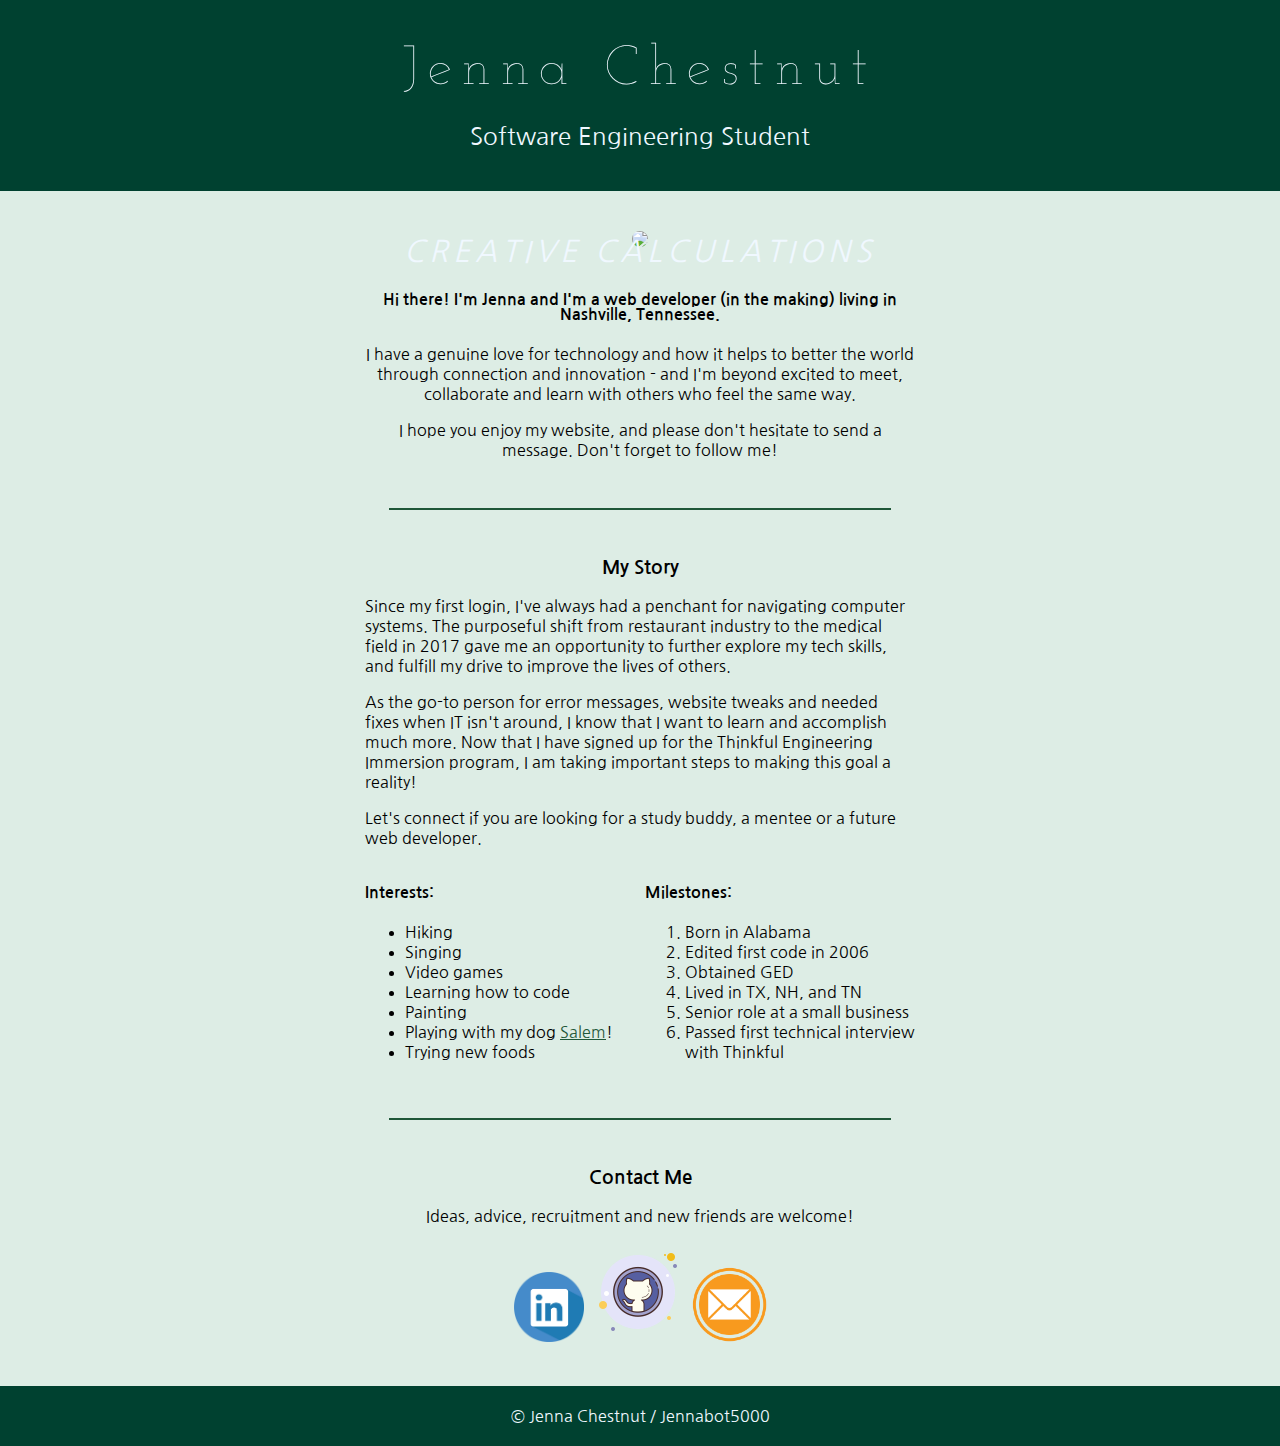
==== index.html @ 4c501657 "hopeful fix with articles/sections" ====
<!doctype html>
<html>
  <!-- head of the webpage includes title, meta details and stylesheet links -->
  <head>
   <meta charset="utf-8">
   <meta name="viewport" content="width=device-width">
   <title>Jenna Chestnut - Thinkful Student</title>
   <link href="http://cdnjs.cloudflare.com/ajax/libs/normalize/3.0.1/normalize.min.css" rel="stylesheet" type="text.css">
   <link href="style.css" rel="stylesheet" type="text/css">
  </head>

<!-- body of the webpage contains all of the visible content -->
<body>
  <header>
   <h1>Jenna Chestnut</h1>
   <h2>Software Engineering Student</h2>
  </header>

<main>

<!-- this article contains the "intro" section -->
<article class="center wrapper space">
<!-- Headshot -->
<img src="https://gdurl.com/B2HM" class="round" width=500px>

<p class="special">CREATIVE CALCULATIONS</p>

<h4>Hi there! I'm Jenna and I'm a web developer (in the making) living in Nashville, Tennessee.</h4>
  <p>I have a genuine love for technology and how it helps to better the world through connection and innovation - and I'm beyond excited to meet, collaborate and learn with others who feel the same way.</p>
  I hope you enjoy my website, and please don't hesitate to send a message. Don't forget to follow me!
</article>

<hr> <!-- horizontal ruler -->

<!-- this article contains the "about me" section and keeps our lists together within the column -->
<article class="wrapper">
<h3>My Story</h3>

  <p>Since my first login, I've always had a penchant for navigating computer systems. The purposeful shift from restaurant industry to the medical field in 2017 gave me an opportunity to further explore my tech skills, and fulfill my drive to improve the lives of others. </p>
  
  <p>As the go-to person for error messages, website tweaks and needed fixes when IT isn't around, I know that I want to learn and accomplish much more. Now that I have signed up for the Thinkful Engineering Immersion program, I am taking important steps to making this goal a reality!</p>

  <p>Let's connect if you are looking for a study buddy, a mentee or a future web developer.</p>

<section class="floatleft space"><!-- list on the left -->
  <h4>Interests:</h4>
  <ul><!-- unordered list -->
    <li>Hiking</li>
    <li>Singing</li>
    <li>Video games</li>
    <li>Learning how to code</li>
    <li>Painting</li>
    <li>Playing with my dog <a href="https://gdurl.com/cHqw" target="_blank">Salem</a>!</li>
    <li>Trying new foods</li>
    </ul>
   </section>

  <section class="floatright"><!-- list on the right -->
  <h4>Milestones:</h4>
  <ol><!-- ordered list -->
    <li>Born in Alabama</li>
    <li>Edited first code in 2006</li>
    <li>Obtained GED</li>
    <li>Lived in TX, NH, and TN</li>
    <li>Senior role at a small business
    <li>Passed first technical interview <br>with Thinkful</li>
  </ol>
  </section>
</article>

<hr> <!-- horizontal ruler -->

<!-- this article contains the "contact me" section -->
<article class="center space wrapper">

<h3>Contact Me</h3>
  <p>Ideas, advice, recruitment and new friends are welcome!</p> 

  <!-- Contact me buttons -->
  <a href="https://www.linkedin.com/in/jenna-chestnut/" target="_blank"><img src="./images/linkedin-icon.png" width=70px alt="LinkedIn"></a>

  <a href="https://github.com/jenna-chestnut" target="_blank"><img src="./images/githublogo.png" alt="GitHub" width=100px></a>

  <a href="mailto:jennabot5000@gmail.com"><img src="./images/email-icon-orange.jpg" alt="Send an Email" width=75px></a>
</article>

</main>

  <footer>
     © Jenna Chestnut / Jennabot5000
  </footer>

 </body>
</html>
---- style.css ----
@import url('https://fonts.googleapis.com/css2?family=Nanum+Gothic&display=swap');
@import url('https://fonts.googleapis.com/css2?family=Dosis&family=Josefin+Slab:wght@300&display=swap'); /* imported fonts from Google to be used on webpage */

/* edits to entire areas - fonts, margins, backgrounds, alignment and padding */

body {
  background-color: rgba(166, 206, 185, 0.377);
  background-image: url();
  font-family: 'Nanum Gothic', sans-serif;
  margin:0%;
}

header, footer {
  background-color: rgb(0, 65, 48);
  color: aliceblue;
  text-align: center;
  padding: 20px 0 20px 0;
  margin: 0 auto; /* this helps the site to adjust for mobile device orientation */
  min-width: 700px;
}

/* edits to particular sections - fonts, margins, alignment and padding */

main {
  padding-top: 40px;
  margin: 0 auto; /* this helps the site to adjust for mobile device orientation */
  min-width: 700px; /* this keeps any margins from over-adjusting */
}

h1 {
  font-family: 'Josefin Slab', serif;
  font-size: 55px;
  line-height: 50%;
  letter-spacing: 10px;
  font-weight: lighter;
}

h2 {
  font-weight: lighter;
}

h3 {
  text-align:center;
  padding-top:30px;
}

/* this rule prevents these sections from getting caught in the "float" */
hr, h3, p {
  clear:both;
} 

/* this edits our horizontal ruler to it's pretty color and specific width */
hr {
  border: 1px solid rgb(31, 87, 56);
  width: 500px;
}

/* these rules edit our hyperlink text - we only have one of this type on this page right now */
a:link, a:visited {
color: rgb(31, 87, 56);
}

a:hover {
letter-spacing:5px;
font-weight: bold;
}

a:active {
color: yellow;
}

/* Using "float" to put my lists side by side */
.floatleft {
  float: left;
}

.floatright {
  float: right;
}

/*using "center" to center entire div content */
.center {
  text-align:center;
}

/* rounded corners on my photo */
.round {
  border-radius:25px;
}

/* edit a single line of text */
.special {
  color: aliceblue;
  font-size: 30px;
  letter-spacing: 5px;
  font-style: italic;
  margin: 0px;
  padding-bottom: 20px;
  line-height:0px;
}

/* these create a more uniform/consolidated look between certain divs*/
.space {
  padding-bottom:40px;
}

.wrapper {
  width:550px;
  margin:auto;
}
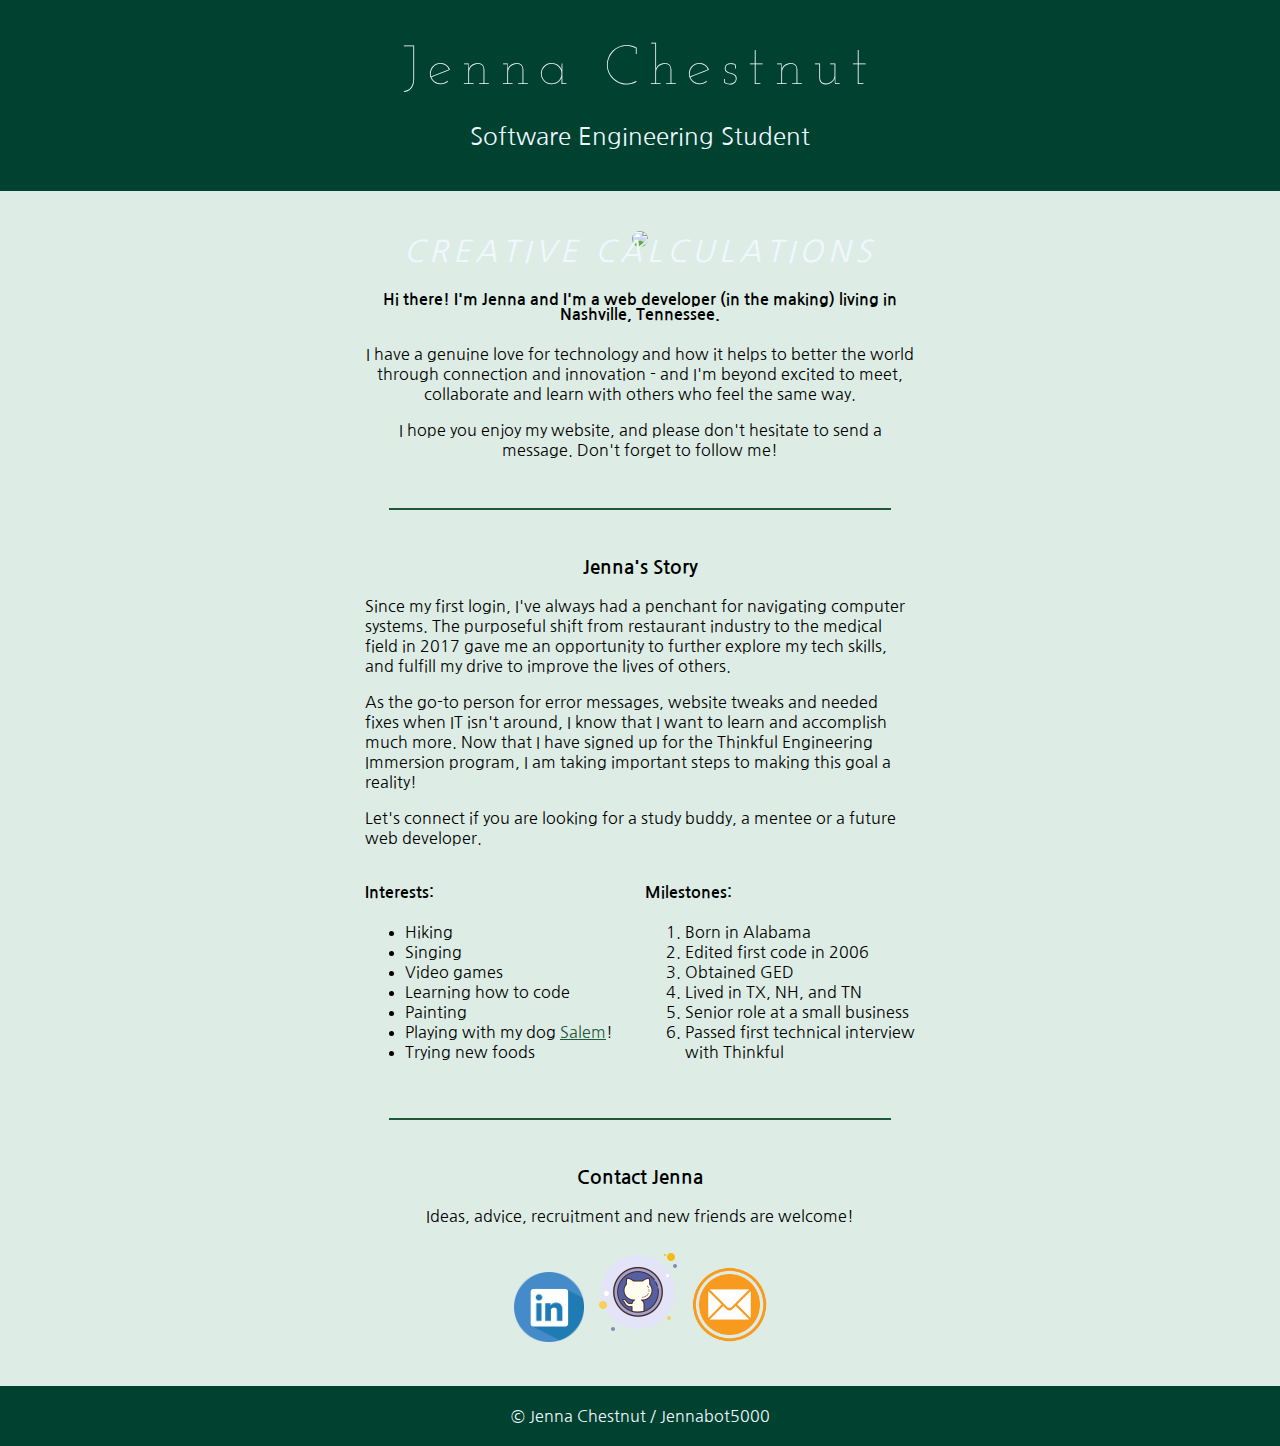
==== commit d43b4745: "articles/sections in lieu of divs" ====
--- a/index.html
+++ b/index.html
@@ -1,4 +1,4 @@
- <!doctype html>
+<!doctype html>
 <html>
   <!-- head of the webpage includes title, meta details and stylesheet links -->
   <head>
@@ -34,7 +34,7 @@
 
 <!-- this article contains the "about me" section and keeps our lists together within the column -->
 <article class="wrapper">
-<h3>My Story</h3>
+<h3>Jenna's Story</h3>
 
   <p>Since my first login, I've always had a penchant for navigating computer systems. The purposeful shift from restaurant industry to the medical field in 2017 gave me an opportunity to further explore my tech skills, and fulfill my drive to improve the lives of others. </p>
   
@@ -73,7 +73,7 @@
 <!-- this article contains the "contact me" section -->
 <article class="center space wrapper">
 
-<h3>Contact Me</h3>
+<h3>Contact Jenna</h3>
   <p>Ideas, advice, recruitment and new friends are welcome!</p> 
 
   <!-- Contact me buttons -->
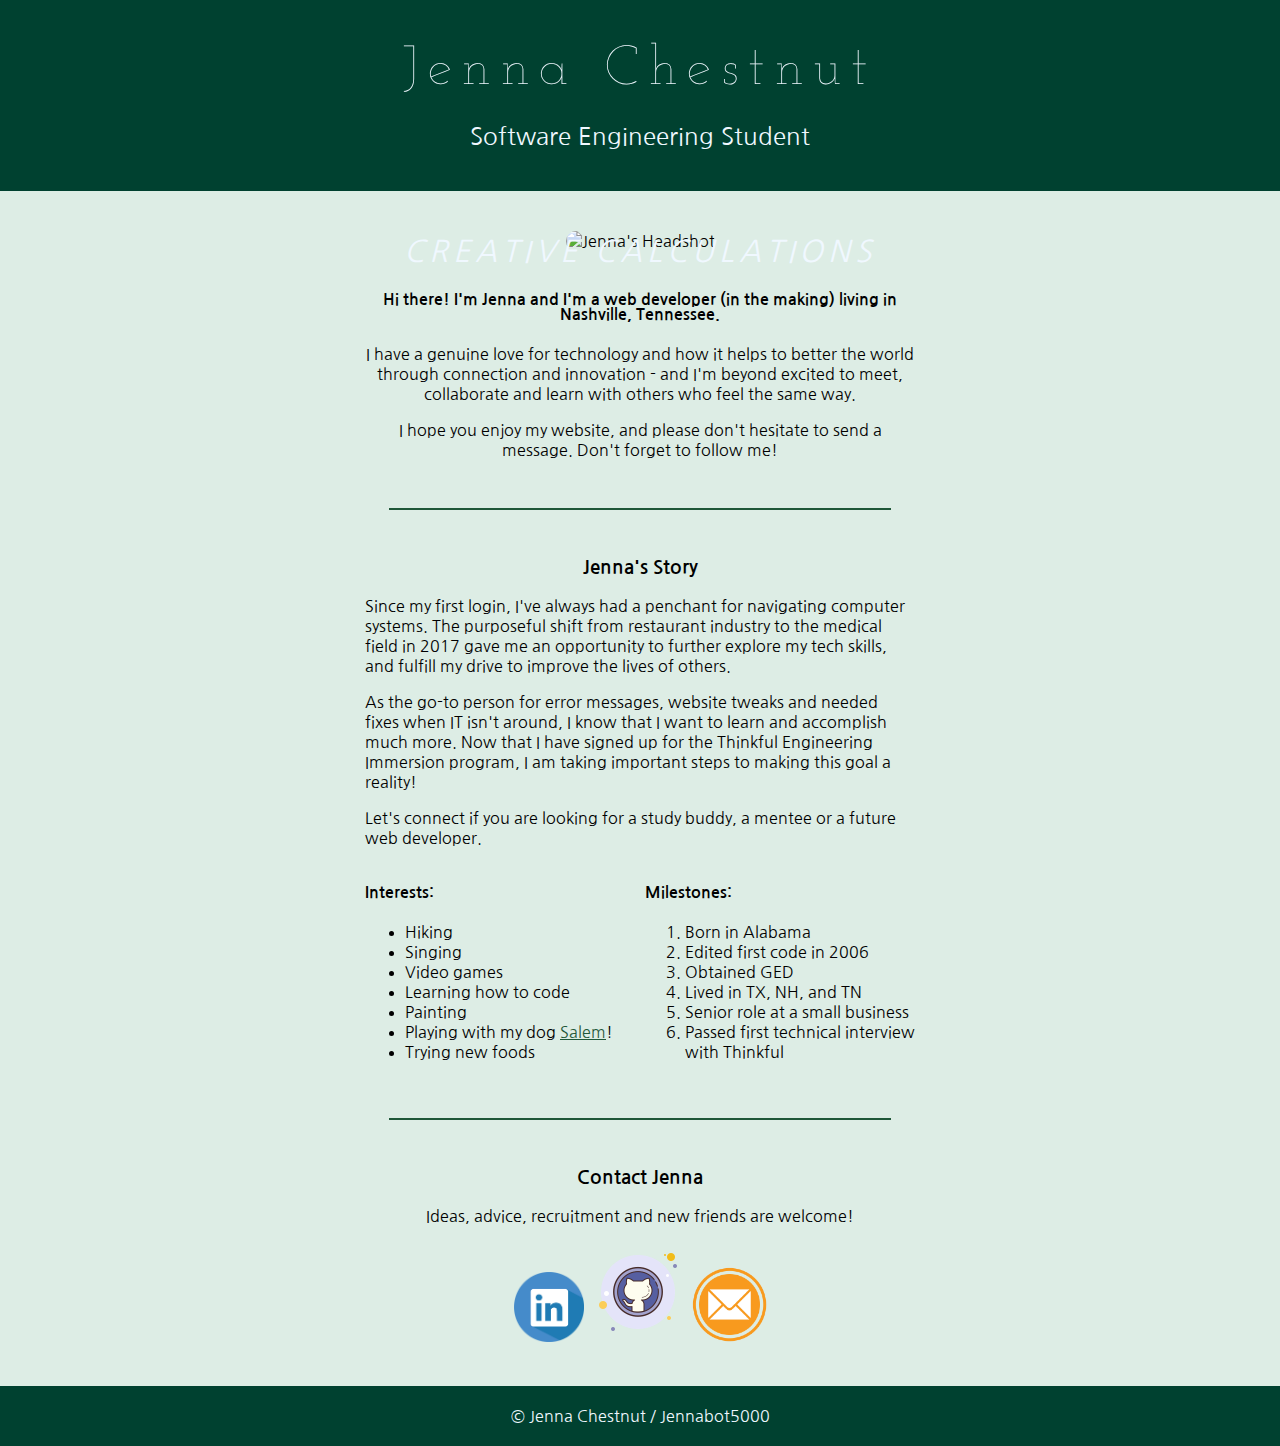
==== commit 2de6c586: "additional fixes according to validation" ====
--- a/index.html
+++ b/index.html
@@ -5,7 +5,7 @@
    <meta charset="utf-8">
    <meta name="viewport" content="width=device-width">
    <title>Jenna Chestnut - Thinkful Student</title>
-   <link href="http://cdnjs.cloudflare.com/ajax/libs/normalize/3.0.1/normalize.min.css" rel="stylesheet" type="text.css">
+   <link href="http://cdnjs.cloudflare.com/ajax/libs/normalize/3.0.1/normalize.min.css" rel="stylesheet" type="text/css">
    <link href="style.css" rel="stylesheet" type="text/css">
   </head>
 
@@ -21,7 +21,7 @@
 <!-- this article contains the "intro" section -->
 <article class="center wrapper space">
 <!-- Headshot -->
-<img src="https://gdurl.com/B2HM" class="round" width=500px>
+<img src="https://gdurl.com/B2HM" class="round" alt="Jenna's Headshot" width=500>
 
 <p class="special">CREATIVE CALCULATIONS</p>
 
@@ -79,9 +79,9 @@
   <!-- Contact me buttons -->
   <a href="https://www.linkedin.com/in/jenna-chestnut/" target="_blank"><img src="./images/linkedin-icon.png" width=70px alt="LinkedIn"></a>
 
-  <a href="https://github.com/jenna-chestnut" target="_blank"><img src="./images/githublogo.png" alt="GitHub" width=100px></a>
+  <a href="https://github.com/jenna-chestnut" target="_blank"><img src="./images/githublogo.png" alt="GitHub" width=100></a>
 
-  <a href="mailto:jennabot5000@gmail.com"><img src="./images/email-icon-orange.jpg" alt="Send an Email" width=75px></a>
+  <a href="mailto:jennabot5000@gmail.com"><img src="./images/email-icon-orange.jpg" alt="Send an Email" width=75></a>
 </article>
 
 </main>
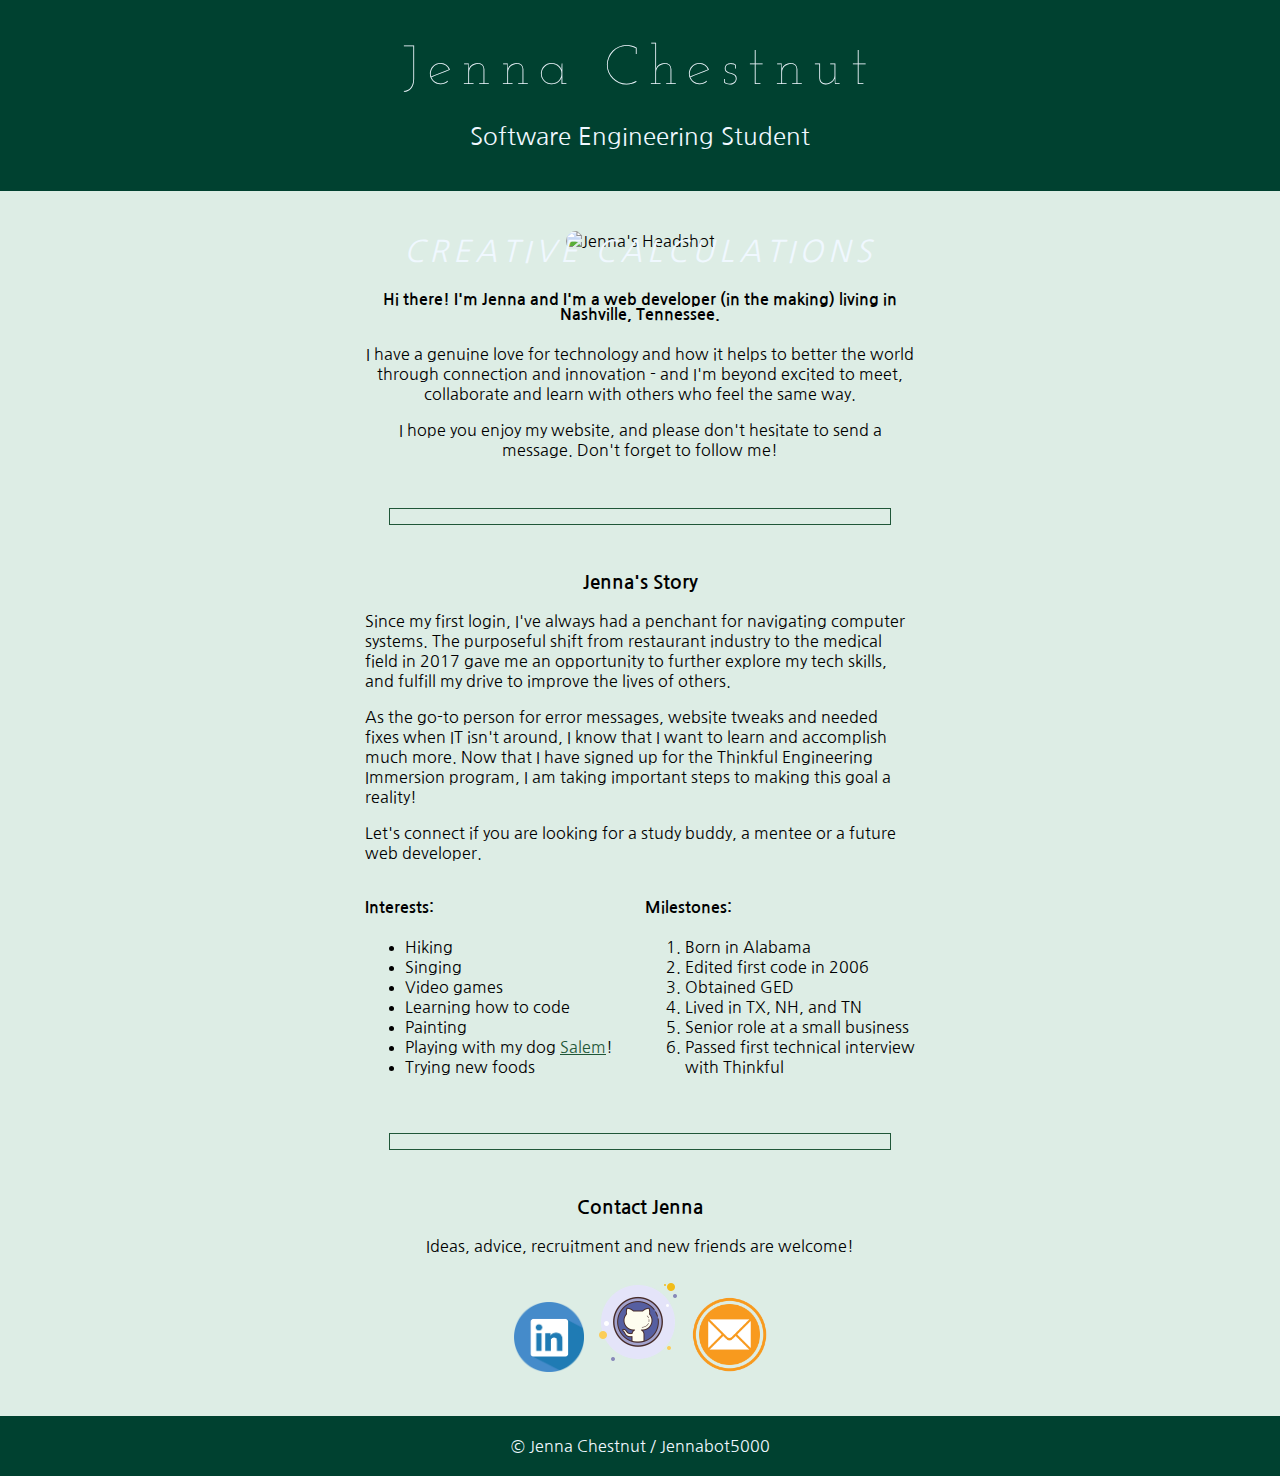
==== commit 469ad314: "Update index.html" ====
--- a/index.html
+++ b/index.html
@@ -1,5 +1,5 @@
 <!doctype html>
-<html>
+<html lang="en">
   <!-- head of the webpage includes title, meta details and stylesheet links -->
   <head>
    <meta charset="utf-8">
@@ -77,7 +77,7 @@
   <p>Ideas, advice, recruitment and new friends are welcome!</p> 
 
   <!-- Contact me buttons -->
-  <a href="https://www.linkedin.com/in/jenna-chestnut/" target="_blank"><img src="./images/linkedin-icon.png" width=70px alt="LinkedIn"></a>
+  <a href="https://www.linkedin.com/in/jenna-chestnut/" target="_blank"><img src="./images/linkedin-icon.png" width=70 alt="LinkedIn"></a>
 
   <a href="https://github.com/jenna-chestnut" target="_blank"><img src="./images/githublogo.png" alt="GitHub" width=100></a>
 
--- a/style.css
+++ b/style.css
@@ -49,10 +49,11 @@
   clear:both;
 } 
 
-/* this edits our horizontal ruler to it's pretty color and specific width */
+/* this edits our horizontal ruler to it's pretty color and specific size */
 hr {
   border: 1px solid rgb(31, 87, 56);
   width: 500px;
+  height: 15px;
 }
 
 /* these rules edit our hyperlink text - we only have one of this type on this page right now */
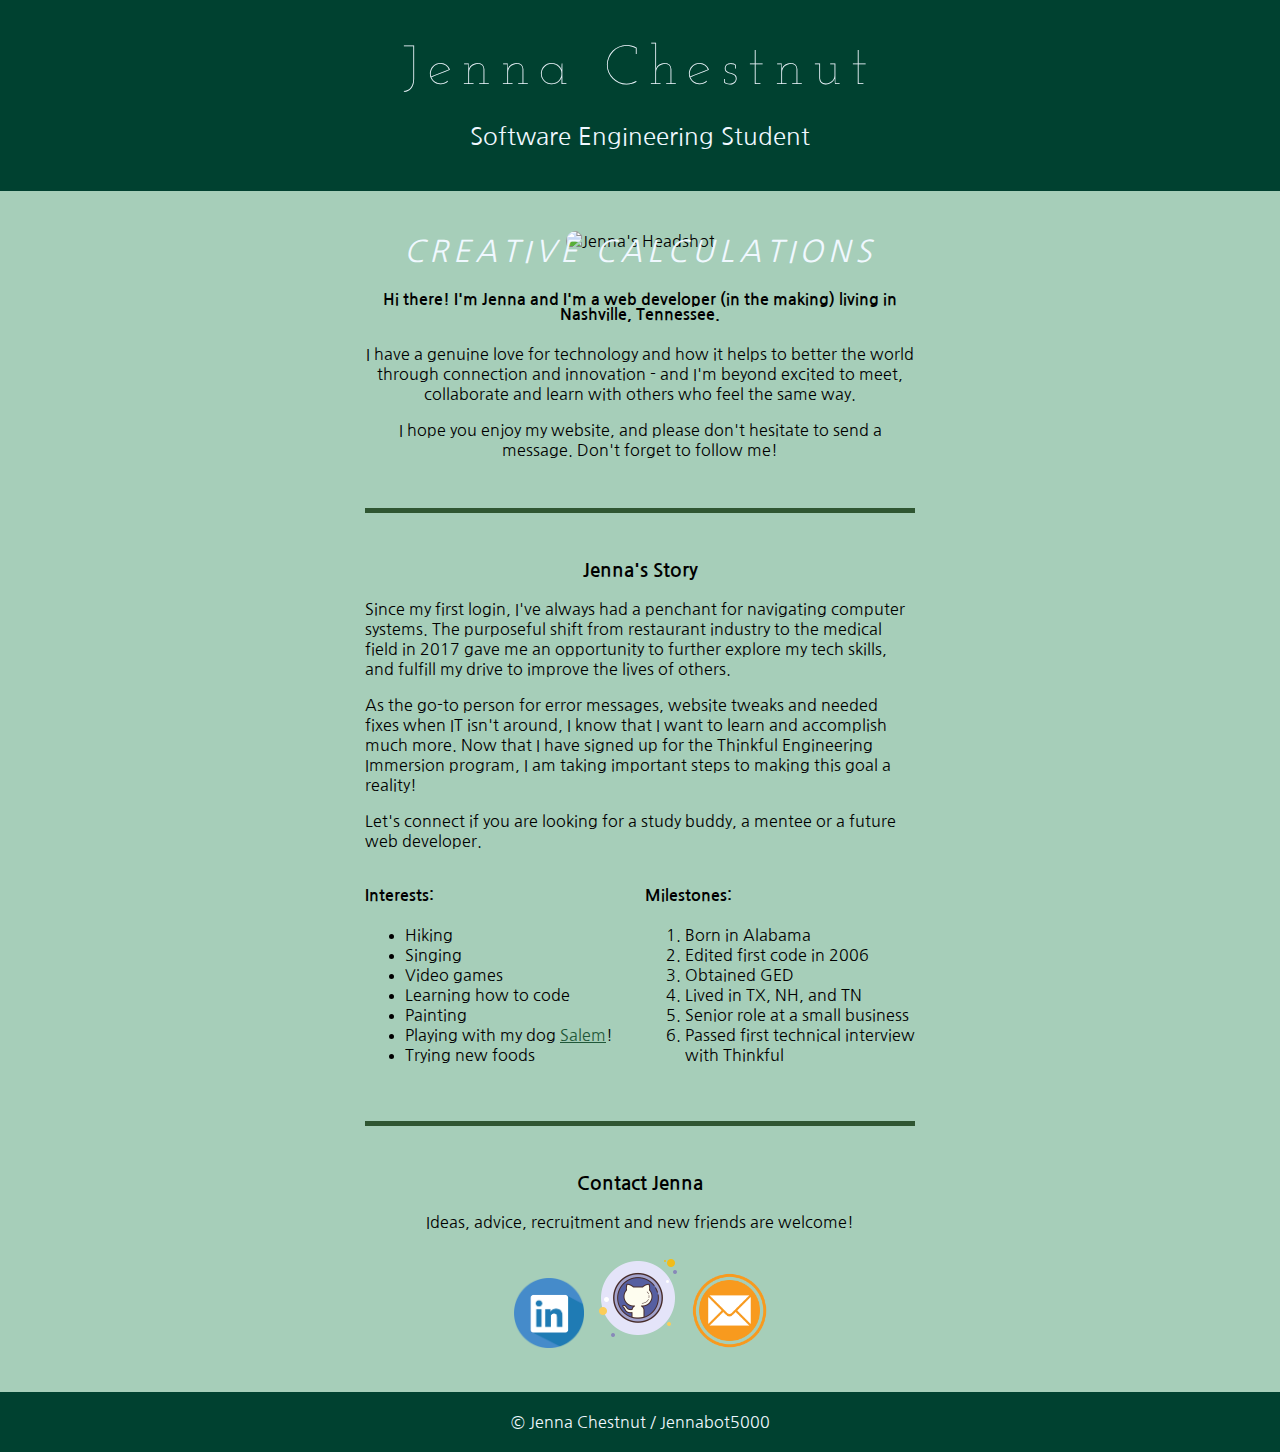
==== commit c9c9ce36: "setting up center column for content!" ====
--- a/index.html
+++ b/index.html
@@ -17,6 +17,7 @@
   </header>
 
 <main>
+  <div class="column">
 
 <!-- this article contains the "intro" section -->
 <article class="center wrapper space">
@@ -84,6 +85,7 @@
   <a href="mailto:jennabot5000@gmail.com"><img src="./images/email-icon-orange.jpg" alt="Send an Email" width=75></a>
 </article>
 
+  </div>
 </main>
 
   <footer>
--- a/style.css
+++ b/style.css
@@ -4,8 +4,9 @@
 /* edits to entire areas - fonts, margins, backgrounds, alignment and padding */
 
 body {
-  background-color: rgba(166, 206, 185, 0.377);
-  background-image: url();
+  background-image: url('https://gdurl.com/kn19');
+  background-attachment: fixed;
+  background-color: rgb(166, 206, 185);
   font-family: 'Nanum Gothic', sans-serif;
   margin:0%;
 }
@@ -23,6 +24,7 @@
 
 main {
   padding-top: 40px;
+  background-color: #a6ceb9bf; 
   margin: 0 auto; /* this helps the site to adjust for mobile device orientation */
   min-width: 700px; /* this keeps any margins from over-adjusting */
 }
@@ -51,9 +53,11 @@
 
 /* this edits our horizontal ruler to it's pretty color and specific size */
 hr {
-  border: 1px solid rgb(31, 87, 56);
-  width: 500px;
-  height: 15px;
+  border: none;
+  background-image: url('https://gdurl.com/kn19');
+  background-color: rgba(47, 86, 50, 1);
+  width: 550px;
+  height: 5px;
 }
 
 /* these rules edit our hyperlink text - we only have one of this type on this page right now */
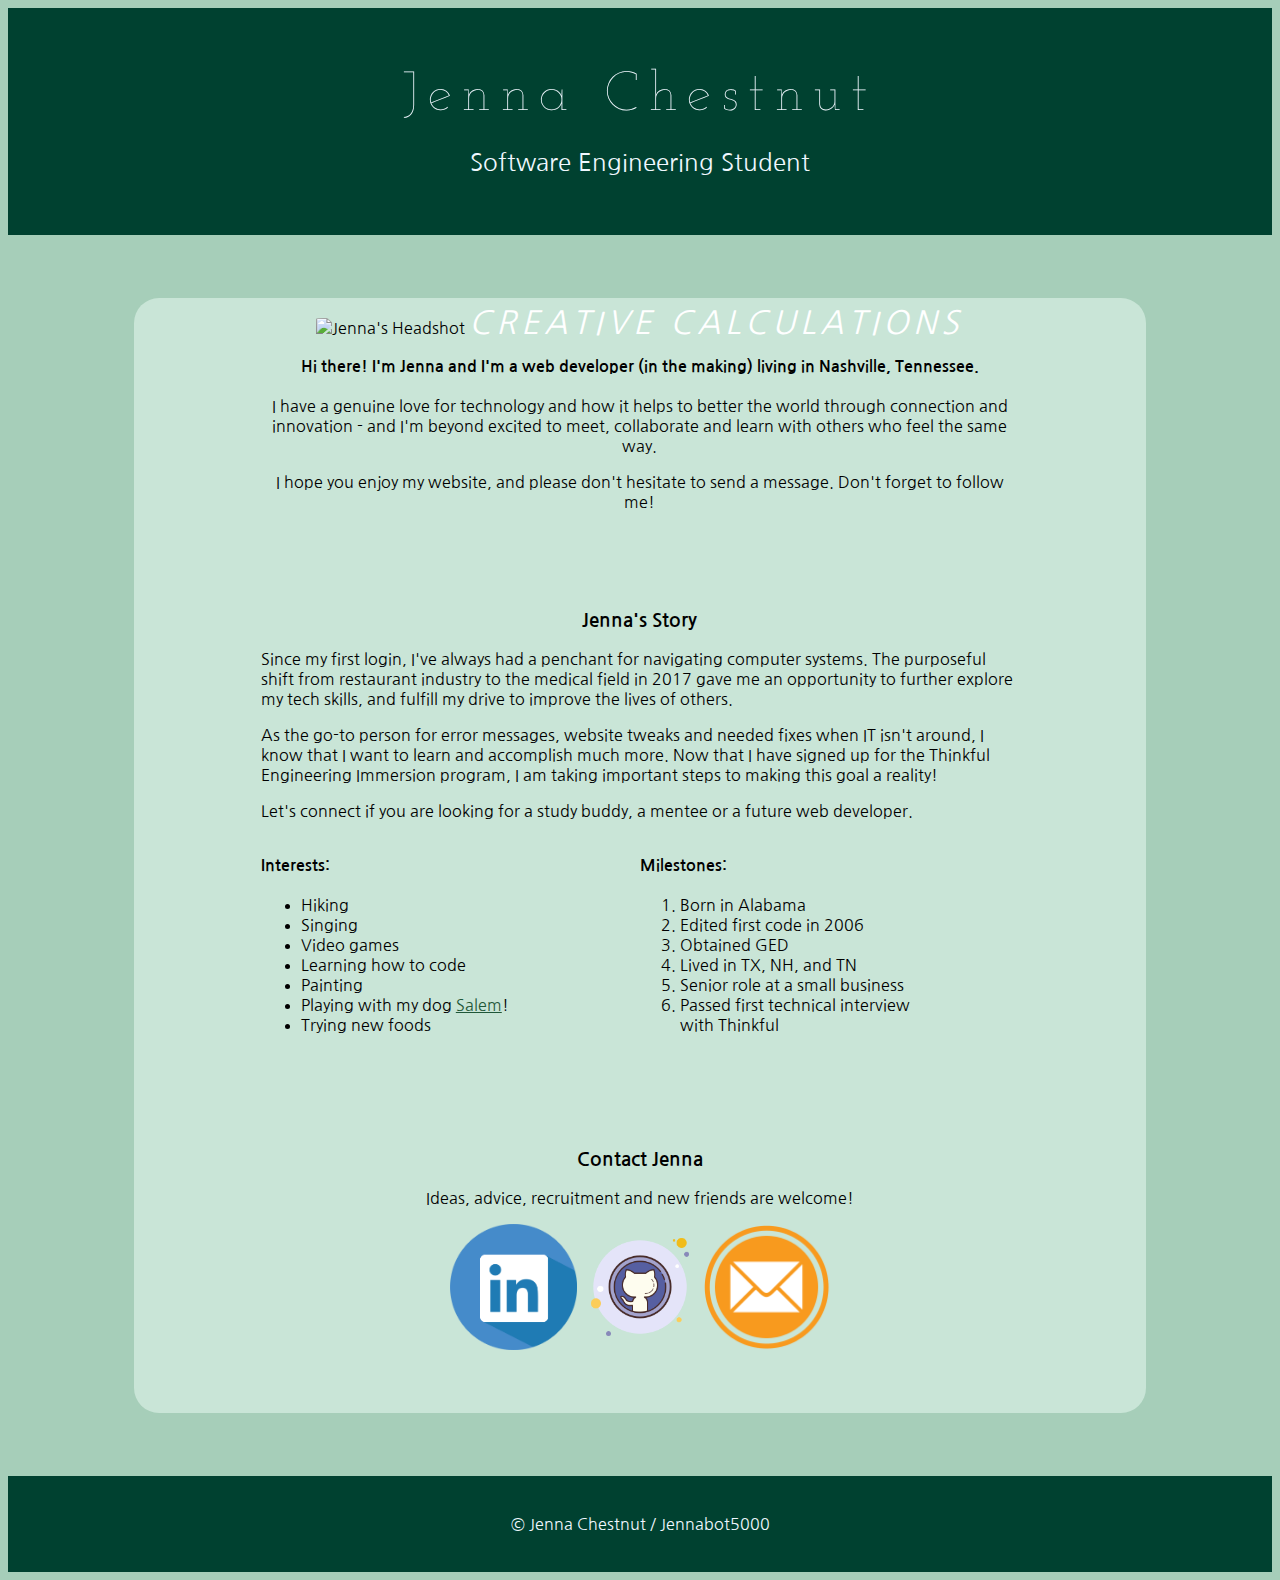
==== commit 2961efc7: "played with flexbox settings" ====
--- a/index.html
+++ b/index.html
@@ -3,10 +3,10 @@
   <!-- head of the webpage includes title, meta details and stylesheet links -->
   <head>
    <meta charset="utf-8">
-   <meta name="viewport" content="width=device-width">
+   <meta name="viewport" content="width=device-width, initial-scale=1">
    <title>Jenna Chestnut - Thinkful Student</title>
    <link href="http://cdnjs.cloudflare.com/ajax/libs/normalize/3.0.1/normalize.min.css" rel="stylesheet" type="text/css">
-   <link href="style.css" rel="stylesheet" type="text/css">
+   <link href="/css/style.css" rel="stylesheet" type="text/css">
   </head>
 
 <!-- body of the webpage contains all of the visible content -->
@@ -20,15 +20,17 @@
   <div class="column">
 
 <!-- this article contains the "intro" section -->
-<article class="center wrapper space">
+<article class="center wrapper">
 <!-- Headshot -->
-<img src="https://gdurl.com/B2HM" class="round" alt="Jenna's Headshot" width=500>
+<div class="item">
+<img src="https://gdurl.com/B2HM" class="round" alt="Jenna's Headshot">
 
 <p class="special">CREATIVE CALCULATIONS</p>
 
 <h4>Hi there! I'm Jenna and I'm a web developer (in the making) living in Nashville, Tennessee.</h4>
   <p>I have a genuine love for technology and how it helps to better the world through connection and innovation - and I'm beyond excited to meet, collaborate and learn with others who feel the same way.</p>
   I hope you enjoy my website, and please don't hesitate to send a message. Don't forget to follow me!
+  </div>
 </article>
 
 <hr> <!-- horizontal ruler -->
@@ -43,7 +45,8 @@
 
   <p>Let's connect if you are looking for a study buddy, a mentee or a future web developer.</p>
 
-<section class="floatleft space"><!-- list on the left -->
+<section class="group">
+  <div class ="item">
   <h4>Interests:</h4>
   <ul><!-- unordered list -->
     <li>Hiking</li>
@@ -54,9 +57,9 @@
     <li>Playing with my dog <a href="https://gdurl.com/cHqw" target="_blank">Salem</a>!</li>
     <li>Trying new foods</li>
     </ul>
-   </section>
+  </div>
 
-  <section class="floatright"><!-- list on the right -->
+  <div class ="item">
   <h4>Milestones:</h4>
   <ol><!-- ordered list -->
     <li>Born in Alabama</li>
@@ -66,6 +69,7 @@
     <li>Senior role at a small business
     <li>Passed first technical interview <br>with Thinkful</li>
   </ol>
+  </div>
   </section>
 </article>
 
@@ -78,11 +82,17 @@
   <p>Ideas, advice, recruitment and new friends are welcome!</p> 
 
   <!-- Contact me buttons -->
-  <a href="https://www.linkedin.com/in/jenna-chestnut/" target="_blank"><img src="./images/linkedin-icon.png" width=70 alt="LinkedIn"></a>
-
-  <a href="https://github.com/jenna-chestnut" target="_blank"><img src="./images/githublogo.png" alt="GitHub" width=100></a>
-
-  <a href="mailto:jennabot5000@gmail.com"><img src="./images/email-icon-orange.jpg" alt="Send an Email" width=75></a>
+  <div class="group buttons">
+    <div class="item">
+  <a href="https://www.linkedin.com/in/jenna-chestnut/" target="_blank"><img src="./images/linkedin-icon.png" alt="LinkedIn"></a>
+    </div>
+    <div class="item">
+  <a href="https://github.com/jenna-chestnut" target="_blank"><img src="./images/githublogo.png" alt="GitHub"></a>
+    </div>
+    <div class="item">
+  <a href="mailto:jennabot5000@gmail.com"><img src="./images/email-icon-orange.jpg" alt="Send an Email"></a>
+    </div> 
+  </div>
 </article>
 
   </div>
--- a/css/style.css
+++ b/css/style.css
@@ -0,0 +1,143 @@
+@import url('https://fonts.googleapis.com/css2?family=Nanum+Gothic&display=swap');
+@import url('https://fonts.googleapis.com/css2?family=Dosis&family=Josefin+Slab:wght@300&display=swap'); /* imported fonts from Google to be used on webpage */
+
+/* edits to entire areas - fonts, margins, backgrounds, alignment and padding */
+
+body {
+  background-image: url('https://gdurl.com/kn19');
+  background-attachment: fixed;
+  background-color: rgb(166, 206, 185);
+  font-family: 'Nanum Gothic', sans-serif;
+  flex-direction: column;
+}
+
+header, footer {
+  background-color: rgb(0, 65, 48);
+  color: aliceblue;
+  text-align: center;
+  padding: 3% 0 3% 0;
+}
+
+/* edits to particular sections - fonts, margins, alignment and padding */
+
+main {
+  padding: 5% 0 5% 0;
+  background-color: #a6ceb9bf; 
+}
+
+h1 {
+  font-family: 'Josefin Slab', serif;
+  font-size: 55px;
+  line-height: 50%;
+  letter-spacing: 10px;
+  font-weight: lighter;
+}
+
+h2 {
+  font-weight: lighter;
+}
+
+h3 {
+  text-align:center;
+  padding-top:30px;
+}
+
+/* a center column for my main content */
+.column {
+  width:80%;
+  margin: 0 auto;
+  padding-top:20px;
+  background-color: #cae6d8f2;
+  border-radius: 25px;
+}
+
+/* this edits our horizontal ruler to it's pretty color and specific size */
+hr {
+  border: none;
+  background-image: url('https://gdurl.com/kn19');
+  background-attachment: fixed;
+  background-color: rgba(47, 86, 50, 0);
+  width: 75%;
+  height: 5px;
+}
+
+/* these rules edit our hyperlink text - we only have one of this type on this page right now */
+a:link, a:visited {
+color: rgb(31, 87, 56);
+}
+
+a:hover {
+letter-spacing:5px;
+font-weight: bold;
+}
+
+a:active {
+color: yellow;
+}
+
+
+/*using "center" to center entire div content */
+.center {
+  text-align:center;
+}
+
+/* rounded corners */
+.round {
+  border-radius:5%;
+}
+
+/* edit a single line of text */
+.special {
+  color: #ffffff;
+  font-size: 200%;
+  letter-spacing: 5%;
+  font-style: italic;
+  margin: 0;
+  line-height: 5%;
+  padding: 0 0 5% 0;
+  width: 100%;
+  display: inline;
+}
+
+/* sizing my buttons */
+.buttons {
+  width: 50%;
+  margin: auto;
+}
+
+/* these create a more uniform/consolidated look between certain divs*/
+.space {
+  padding-bottom:40px;
+}
+
+.wrapper {
+  width:75%;
+  margin:auto;
+}
+
+.group {
+  display: flex;
+  flex-direction: column;
+}
+
+.item {
+  flex: 1;
+  padding-bottom: 5%;
+}
+
+.item-double {
+  flex: 2;
+}
+
+@media all and (min-width:800px) {
+  .group {
+    flex-direction: row;
+  }
+  .special {
+    letter-spacing: 5px;
+  }
+}
+
+img {
+  width:100%;
+}